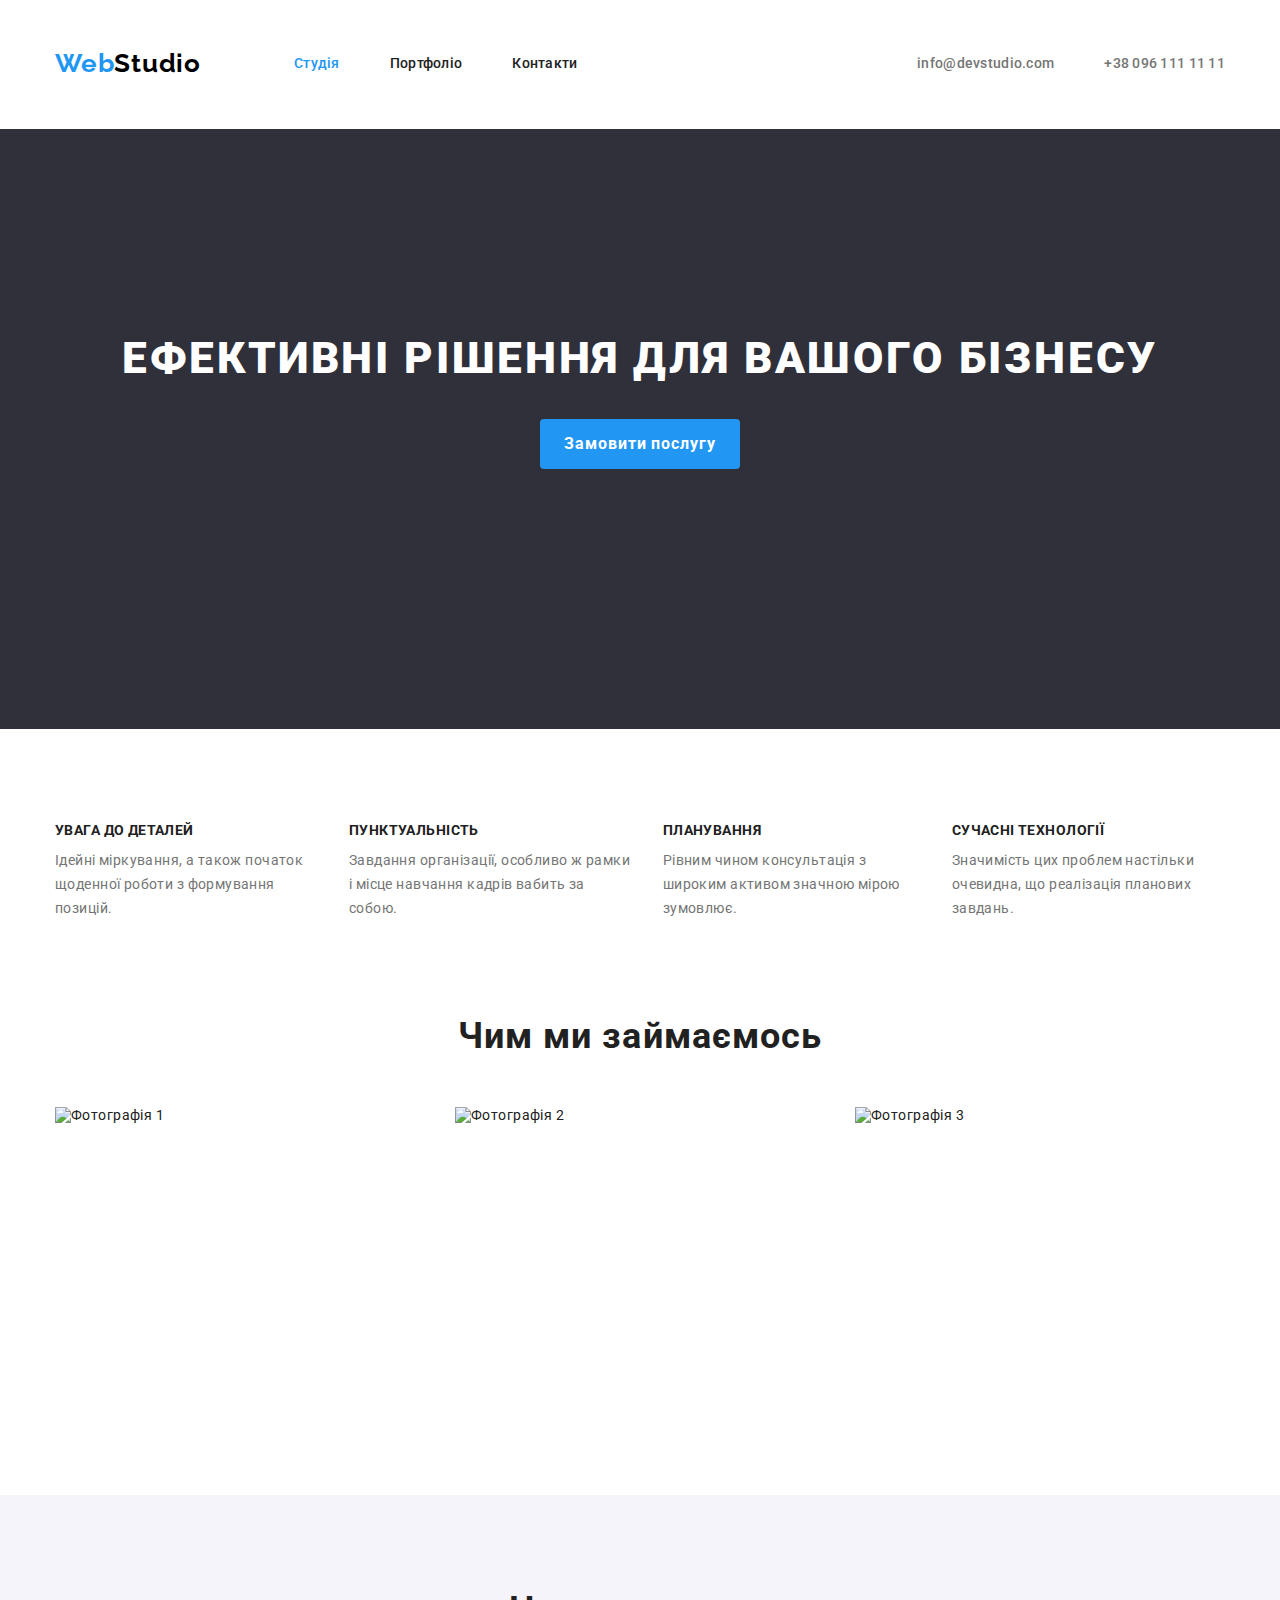
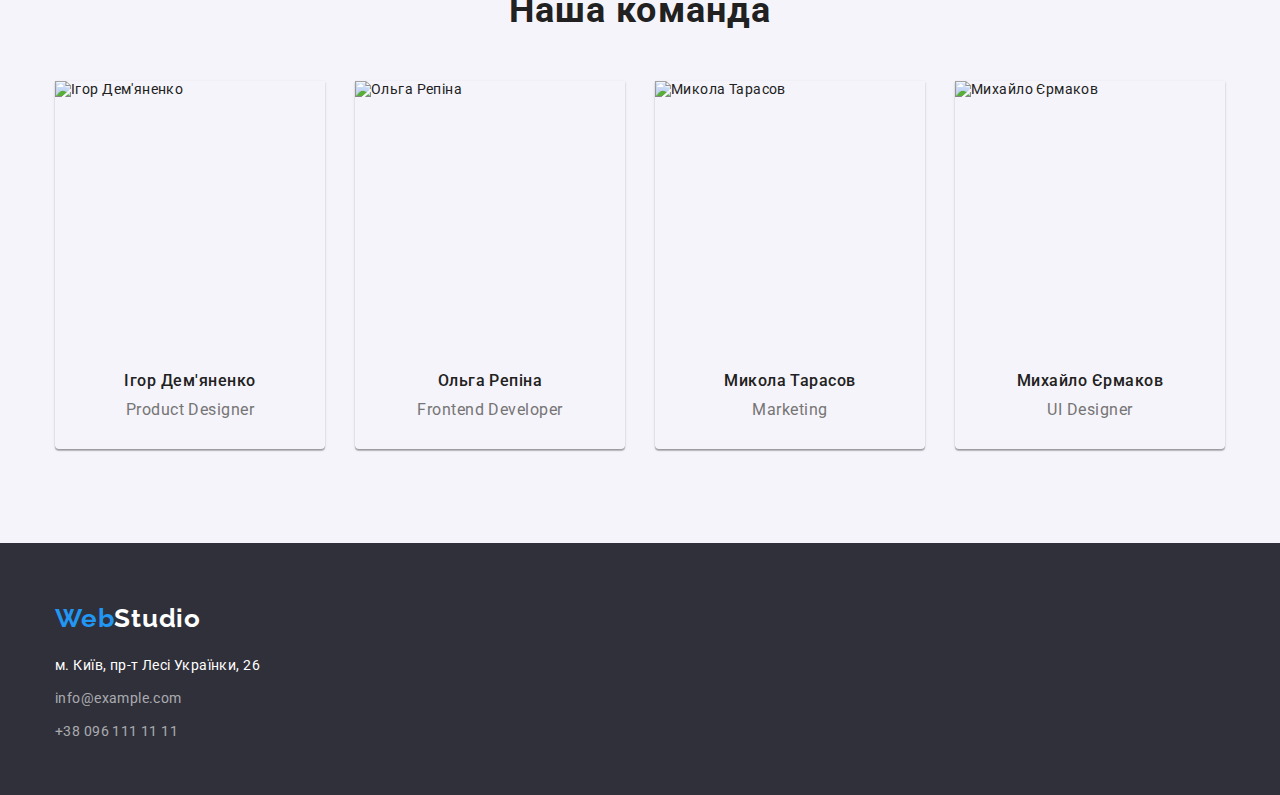
==== index.html @ e84fce72 "edits" ====
<!DOCTYPE html>
<html lang="uk">
<head>
    <meta charset="UTF-8">
    <meta http-equiv="X-UA-Compatible" content="IE=edge">
    <meta name="viewport" content="width=device-width, initial-scale=1.0">
    <title lang="en">WebStudio</title>
    <link rel="preconnect" href="https://fonts.googleapis.com">
    <link rel="preconnect" href="https://fonts.gstatic.com" crossorigin>
    <link href="https://fonts.googleapis.com/css2?family=Raleway:wght@700&family=Roboto:wght@400;500;700;900&display=swap"
        rel="stylesheet">
    <link rel="stylesheet" href="https://cdn.jsdelivr.net/npm/modern-normalize@1.1.0/modern-normalize.min.css">
    <link rel="stylesheet" href="./css/styles.css"/>
</head>
<body>
    <!-- =================== HEADER ===================-->
    <header class="page-header">
        <div class="container page-header-container">
            <nav class="page-nav">
                <a class="logotype logotype-header link" href="./index.html" lang="en"><span class="web">Web</span><span class="studio">Studio</span></a>
                <ul class="menu list">
                    <li class="menu-item">
                        <a class="menu-link link current" href="./index.html">Студія</a>
                    </li>
                    <li class="menu-item">
                        <a class="menu-link link" href="./portfolio.html">Портфоліо</a>
                    </li>
                    <li class="menu-item">
                        <a class="menu-link link" href="./index.html">Контакти</a>
                    </li>
                </ul>
            </nav>
            <ul class="contact-header list">
                <li><a class="contact-mail link" href="mailto:info@devstudio.com">info@devstudio.com</a></li>
                <li><a class="contact-phone-number link" href="tel:+380961111111">+38 096 111 11 11</a></li>
            </ul>
        </div>
    </header>
    <main>
        <!--=================== HERO ===================-->
        <section class="hero">
            <h1 class="main-title">Ефективні рішення для вашого бізнесу</h1>
            <button class="modal-btn" type="button">Замовити послугу</button>
        </section>
        <!--=================== PREFERENCES ===================-->
        <section class="section">
            <div class="container">
                <h2 class="visually-hidden">Наші переваги</h2>
                <ul class="preferences list">
                    <li class="preferences-item">
                        <h3 class="subtitle preferences-subtitle">Увага до деталей</h3>
                        <p class="description-preferences">Ідейні міркування, а також початок щоденної роботи з формування позицій.</p>
                    </li>
                    <li class="preferences-item">
                        <h3 class="subtitle preferences-subtitle">Пунктуальність</h3>
                        <p class="description-preferences">Завдання організації, особливо ж рамки і місце навчання кадрів вабить за собою.</p>
                    </li>
                    <li class="preferences-item">
                        <h3 class="subtitle preferences-subtitle">Планування</h3>
                        <p class="description-preferences">Рівним чином консультація з широким активом значною мірою зумовлює.</p>
                    </li>
                    <li class="preferences-item">
                        <h3 class="subtitle preferences-subtitle">Сучасні технології</h3>
                        <p class="description-preferences">Значимість цих проблем настільки очевидна, що реалізація планових завдань.</p>
                    </li>
                </ul>
            </div>
        </section>
        <!--=================== ABOUT ===================-->
        <section class="about section">
            <div class="container">
                <h2 class="title">Чим ми займаємось</h2>
                <ul class="about-list list">
                    <li class="about-list-item">
                        <img src="./images/whatwedo/img1.jpg" alt="Фотографія 1" width="370" height="294" />
                    </li>
            
                    <li class="about-list-item">
                        <img src="./images/whatwedo/img2.jpg" alt="Фотографія 2" width="370" height="294" />
                    </li>
            
                    <li class="about-list-item">
                        <img src="./images/whatwedo/img3.jpg" alt="Фотографія 3" width="370" height="294" />
                    </li>
                </ul>
            </div>
        </section>
        <!--=================== TEAM ===================-->
        <section class="team section">
            <div class="container">
                <h2 class="title">Наша команда</h2>
            <ul class="team-list list">
                <article class="team-people">
                    <li class="team-list-item">
                        <img src="./images/ourteam/ourteam1.jpg" alt="Ігор Дем'яненко" width="270" height="260" />
                        <div class="team-content">
                            <h3 class="name-team">Ігор Дем'яненко</h3>
                            <p class="description-team" lang="en">Product Designer</p>
                        </div>
                </article>
                <article class="team-people">
                    </li>
                    <li class="team-list-item">
                        <img src="./images/ourteam/ourteam2.jpg" alt="Ольга Репіна" width="270" height="260" />
                        <div class="team-content">
                            <h3 class="name-team">Ольга Репіна</h3>
                            <p class="description-team" lang="en">Frontend Developer</p>
                        </div>
                    </li>
                </article>
                <article class="team-people">
                    <li class="team-list-item">
                        <img src="./images/ourteam/ourteam3.jpg" alt="Микола Тарасов" width="270" height="260" />
                        <div class="team-content">
                            <h3 class="name-team">Микола Тарасов</h3>
                            <p class="description-team" lang="en">Marketing</p>
                        </div>
                    </li>
                </article>
                <article class="team-people">
                    <li class="team-list-item">
                        <img src="./images/ourteam/ourteam4.jpg" alt="Михайло Єрмаков" width="270" height="260" />
                        <div class="team-content">
                            <h3 class="name-team">Михайло Єрмаков</h3>
                            <p class="description-team" lang="en">UI Designer</p>
                        </div>
                    </li>
                </article>
            </ul>
            </div>
        </section>
    </main>
    <!--=================== FOOTER ===================-->
    <footer class="page-footer">
        <div class="container">
            <a class="logotype link" href="./index.html" lang="en"><span class="web">Web</span><span
                class="studio-white">Studio</span></a>
            <address class="address">
                <ul class="address-list list">
                    <li class="address-list-item">
                        <a class="address-list-location link" href="https://goo.gl/maps/qBnw3kzRKvV4WiWM7" target="_blank" rel="noopener nofollow">м. Київ, пр-т Лесі Українки, 26</a>
                    </li>
                    <li class="address-list-item">
                        <a class="footer-contact link" href="mailto:info@example.com">info@example.com</a>
                    </li>
                    <li class="address-list-item">
                        <a class="footer-contact link" href="tel:+380961111111">+38 096 111 11 11</a>
                    </li>
                </ul>
            </address>
        </div>
    </footer>
</body>
</html>
---- css/styles.css ----
:root {
      --accent-color: #2196F3;
      --background-button-color: #188CE8;
      --black-logo-color: #000000;
      --text-black-color: #212121;
      --text-grey-color: #757575;
      --text-white-color: #FFFFFF;
      --footer-contact-text-color: rgba(255, 255, 255, 0.6);
      --ligt-background-button-color: #F5F4FA;
      --inner-border-color: #EEEEEE;
      --background-dark-color: #2F303A;

      --logo-font-family: 'Raleway', sans-serif;
      --primary-font-family:'Roboto', sans-serif;

      --card-set-gap: 30px;
}

h1, 
h2, 
h3, 
h4, 
p {
      margin-top: 0;
      margin-bottom: 0;
}
 
ol,
ul {
      margin-top: 0;
      margin-bottom: 0;
      padding-left: 0;
}

img {
      display: block;
      max-width: 100%;
      height: auto;
}

button {
      cursor: pointer;
}

.list {
      list-style: none;
}

.link {
      text-decoration: none;
}

body {
      font-family: var(--primary-font-family);
      color: var(--text-black-color);
      background-color: var(--text-white-color);
      font-size: 14px;
      letter-spacing: 0.03em;
}

.container {
      width: 1200px;
      margin-left: auto;
      margin-right: auto;
      padding-left: 15px;
      padding-right: 15px;
}

.visually-hidden {
      position: absolute;
      width: 1px;
      height: 1px;
      margin: -1px;
      border: 0;
      padding: 0;

      white-space: nowrap;
      clip-path: inset(100%);
      clip: rect(0 0 0 0);
      overflow: hidden;
}

footer {
      font-family: var(--primary-font-family);
      background-color: var(--background-dark-color);
}

/* ============================================================================ MAIN PAGE ============================================================================ */

/* =================== COMPONENTS =================== */

.page-header-container {
      display: flex;
      align-items: center;
}

.logotype {
      font-family: 'Raleway', sans-serif;
      font-weight: 700;
      font-size: 26px;
      line-height: 1.19;
      letter-spacing: 0.03em;
}

.web {
      color: #2196F3;
}

.studio {
      color: #000000;
}

.title {
      font-weight: 700;
      font-size: 36px;
      line-height: 1.17;
      text-align: center;
      letter-spacing: 0.03em;
      margin-bottom: 50px;
}

.section {
      padding-top: 94px;
      padding-bottom: 94px;
}

/* =================== /COMPONENTS =================== */

/* =================== HEADER =================== */

.page-header {
      padding-top: 24px;
      padding-bottom: 25px;
}

.page-nav {
      display: flex;
      align-items: center;
}

.menu {
      display: flex;
      align-items: center;
}

.logotype-header {
      margin-right: 93px;
      display: block;
      padding-top: 24px;
      padding-bottom: 25px;
}

.contact-header {
      display: flex;
      align-items: center;
      margin-left: auto;
}

.menu-item:not(:last-child) {
      margin-right: 50px;
}

.menu-link {
      display: block;
      padding-top: 32px;
      padding-bottom: 32px;
      font-weight: 500;
      font-size: 14px;
      line-height: 1.14;
      letter-spacing: 0.02em;
      color: var(--text-black-color);
}

.menu-link:hover,
.menu-link:focus {
   color: var(--accent-color);
}

.current {
      color: var(--accent-color);
}

.contact-phone-number {
      display: block;
      padding-top: 32px;
      padding-bottom: 32px;
      font-weight: 500;
      font-size: 14px;
      line-height: 1.14;
      letter-spacing: 0.02em;
   
      color: var(--text-grey-color);
}

.contact-phone-number:hover,
.contact-phone-number:focus {
   color: var(--accent-color);
}

.contact-mail {
      display: block;
      padding-top: 32px;
      padding-bottom: 32px;
      font-weight: 500;
      font-size: 14px;
      line-height: 1.14;
      letter-spacing: 0.02em;
   
      color: var(--text-grey-color);

      margin-right: 50px;
}

.contact-mail:hover, 
.contact-mail:focus {
   color: var(--accent-color);
}

/* =================== HEADER =================== */

/* =================== HERO =================== */

.hero {
      background-color: var(--background-dark-color);
      height: 600px;
      padding-top: 200px;
      padding-bottom: 200px;
}

.main-title {
      font-weight: 900;
      font-size: 44px;
      line-height: 1.36;
      text-align: center;
      letter-spacing: 0.06em;
      text-transform: uppercase;
   
      color: var(--text-white-color);

      margin-bottom: var(--card-set-gap);
}

.modal-btn {
      font-family: inherit;
      font-weight: 700;
      font-size: 16px;
      line-height: 1.88;
      text-align: center;
      letter-spacing: 0.06em;
      cursor: pointer;
      margin: auto;
      display: block;
      border-radius: 4px;
      border: transparent;

      color: var(--text-white-color);
      background-color: var(--accent-color);

      /* padding: 7px 21px 7px 21px; */
      padding-top: 7px;
      padding-right: 21px;
      padding-bottom: 7px;
      padding-left: 21px;
      min-width: 200px;
      min-height: 50px;
}

.modal-btn:hover,
.modal-btn:focus {
      background-color: var(--background-button-color);
}

/* =================== HERO =================== */

/* =================== PREFERENCES =================== */

.preferences {
      display: flex;
      column-gap: var(--card-set-gap);
      flex-basis: calc((100-90px)/4);
}

/* .preferences>.preferences-item:not(:nth-child(4n)) {
      margin-right: var(--card-set-gap);
} */

.preferences-subtitle {
      margin-bottom: 10px;
}

.subtitle {
      font-weight: 700;
      font-size: 14px;
      line-height: 1.14;
      letter-spacing: 0.03em;
      text-transform: uppercase;
}

.description-preferences {
      font-weight: 400;
      font-size: 14px;
      line-height: 1.71;
      letter-spacing: 0.03em;
   
      color: var(--text-grey-color);
}

/* =================== PREFERENCES =================== */

/* =================== ABOUT =================== */

.about {
      padding-top: 0;
}

.about-list {
      display: flex;
      flex-wrap: wrap;
      column-gap: var(--card-set-gap);
      flex-basis: calc((100-60px)/3);
}

/* =================== /ABOUT =================== */

/* =================== TEAM =================== */

.team-list {
      display: flex;
      flex-wrap: wrap;
      column-gap: var(--card-set-gap);
      flex-basis: calc((100-90px)/4);
}

/* .team-list>.team-people:not(:nth-child(4n)) {
      margin-right: var(--card-set-gap);
} */

.team {
      background-color: var(--ligt-background-button-color);
}

.team-content {
      padding-top: var(--card-set-gap);
      padding-bottom: var(--card-set-gap);
}

.name-team {
      font-weight: 500;
      font-size: 16px;
      line-height: 1.19;
      letter-spacing: 0.03em;
      text-align: center;
}

.description-team {
      font-weight: 400;
      font-size: 16px;
      line-height: 1.19;
      letter-spacing: 0.03em;
      text-align: center;
   
      color: var(--text-grey-color);

      margin-top: 10px;
}

.team-people {
      box-shadow: 0px 1px 3px rgba(0, 0, 0, 0.12), 0px 1px 1px rgba(0, 0, 0, 0.14), 0px 2px 1px rgba(0, 0, 0, 0.2);
      border-radius: 0px 0px 4px 4px;
}

/* =================== /TEAM =================== */

/* =================== FOOTER =================== */

.page-footer {
      padding-top: 60px;
      padding-bottom: 60px;
      height: 252px;
}

.address {
      margin-top: 20px;
}

.studio-white {
      color: var(--text-white-color);
}

.address-list-item:not(:last-child) {
      margin-bottom: 9px;
}

.address-list-location {
      font-family: var(--primary-font-family);
      font-style: normal;
      font-weight: 400;
      font-size: 14px;
      line-height: 1.71;
      letter-spacing: 0.03em;
   
      color: var(--text-white-color);
}

.address-list-location:hover,
.address-list-location:focus {
      color: var(--accent-color);
}

.footer-contact {
      font-family: var(--primary-font-family);
      font-style: normal;
      font-weight: 400;
      font-size: 14px;
      line-height: 1.71;
      letter-spacing: 0.03em;
   
      color: var(--footer-contact-text-color);
}

.footer-contact:hover,
.footer-contact:focus {
     color: var(--accent-color); 
}

/* =================== /FOOTER =================== */


/* ============================================================================ PORTFOLIO PAGE ============================================================================ */


/* =================== PORTFOLIO SECTION =================== */

.header-portfolio {
      border-bottom: 1px solid #ECECEC;
}

.portfolio-menu-list {
      display: flex;
      align-items: center;
      justify-content: center;
      column-gap: 8px;
      margin-bottom: 50px;
}

.list-menu-button {
      font-family: inherit;
      font-weight: 500;
      font-size: 16px;
      line-height: 1.63;
      letter-spacing: 0.03em;
      cursor: pointer;
   
      color: var(--text-black-color);
      background-color: var(--ligt-background-button-color);

      border-radius: 4px;
      border: transparent;

      padding-top: 4px;
      padding-right: 22px;
      padding-bottom: 4px;
      padding-left: 22px;
      min-width: 145px;
      min-height: 38px;
}

.list-menu-button:hover,
.list-menu-button:focus {
      box-shadow: 0px 3px 1px rgba(0, 0, 0, 0.1), 0px 1px 2px rgba(0, 0, 0, 0.08), 0px 2px 2px rgba(0, 0, 0, 0.12);
      color: var(--text-white-color);
      background-color: var(--accent-color)
}

.portfolio-button {
      padding-left: 294px;
      padding-right: 294px;
}

.portfolio-title {
      font-weight: 700;
      font-size: 18px;
      line-height: 2.0;
      letter-spacing: 0.06em;
   
      color: var(--text-black-color);

      margin-bottom: 4px;
}

.portfolio-description {
      font-weight: 400;
      font-size: 16px;
      line-height: 1.88;
      letter-spacing: 0.03em;
   
      color: var(--text-grey-color);
}

.portfolio-list {
      display: flex;
      flex-wrap: wrap;
      gap: var(--card-set-gap);
      flex-basis: calc((100-90px)/3);
}

.list-content {
      padding-top: 20px;
      padding-right: 24px;
      padding-bottom: 20px;
      padding-left: 24px;
      border: 1px solid #EEEEEE;
}


/* =================== /PORTFOLIO SECTION =================== */
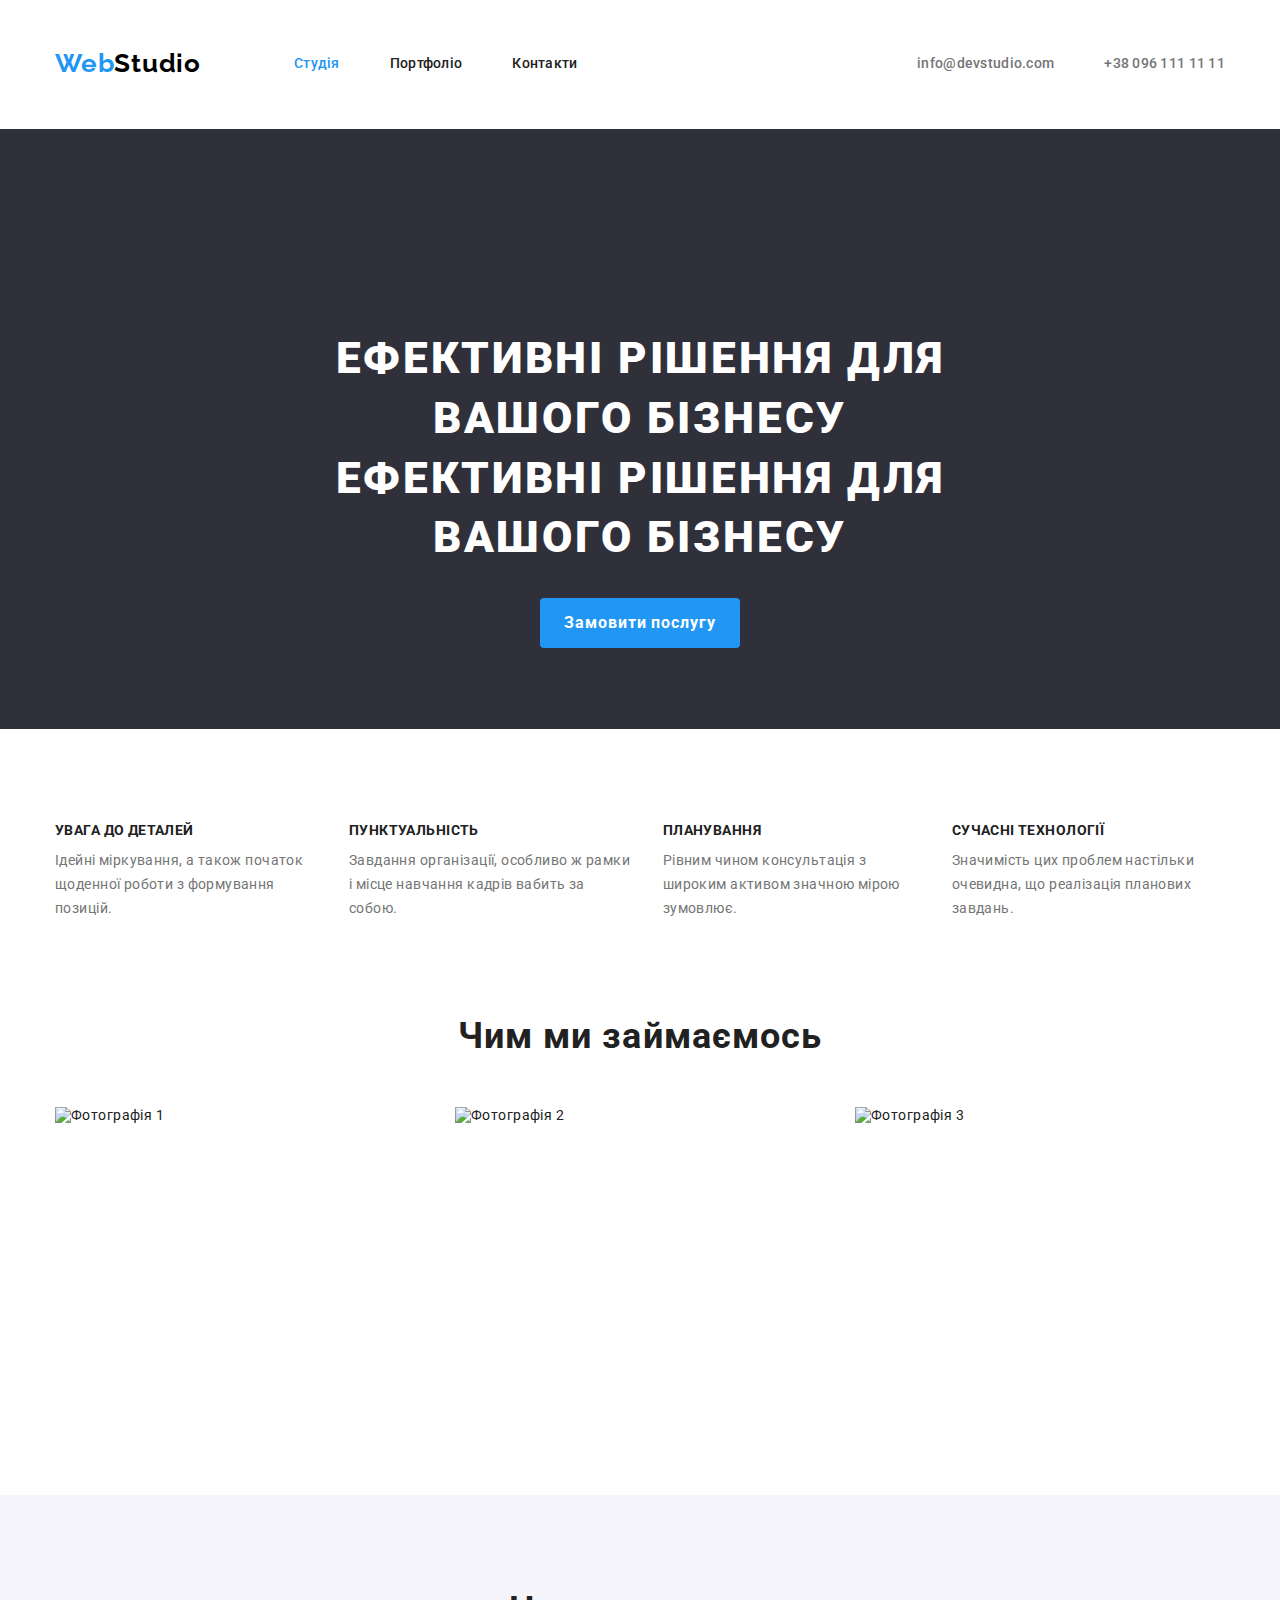
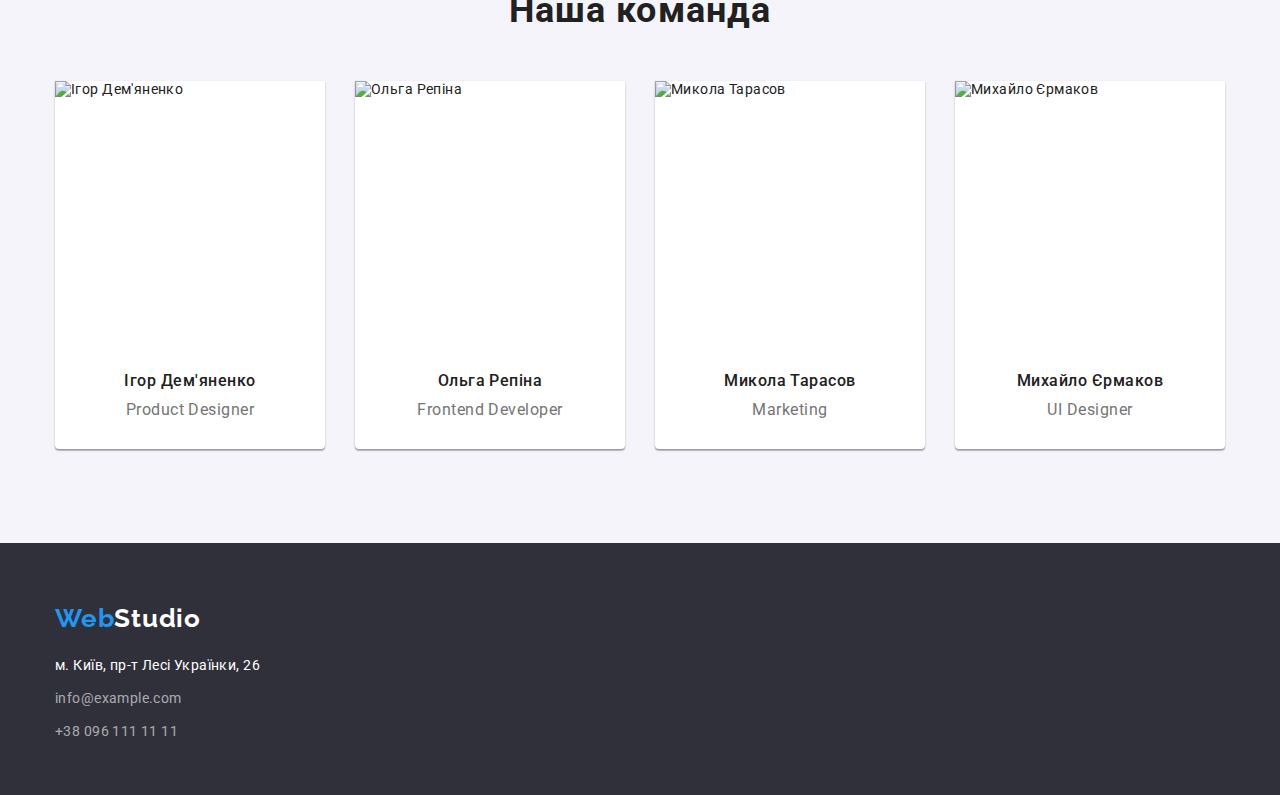
==== commit f5f4ce98: "format with prettier" ====
--- a/index.html
+++ b/index.html
@@ -39,7 +39,7 @@
     <main>
         <!--=================== HERO ===================-->
         <section class="hero">
-            <h1 class="main-title">Ефективні рішення для вашого бізнесу</h1>
+            <h1 class="main-title">Ефективні рішення для вашого бізнесу Ефективні рішення для вашого бізнесу</h1>
             <button class="modal-btn" type="button">Замовити послугу</button>
         </section>
         <!--=================== PREFERENCES ===================-->
--- a/css/styles.css
+++ b/css/styles.css
@@ -1,88 +1,88 @@
 :root {
-      --accent-color: #2196F3;
-      --background-button-color: #188CE8;
-      --black-logo-color: #000000;
-      --text-black-color: #212121;
-      --text-grey-color: #757575;
-      --text-white-color: #FFFFFF;
-      --footer-contact-text-color: rgba(255, 255, 255, 0.6);
-      --ligt-background-button-color: #F5F4FA;
-      --inner-border-color: #EEEEEE;
-      --background-dark-color: #2F303A;
-
-      --logo-font-family: 'Raleway', sans-serif;
-      --primary-font-family:'Roboto', sans-serif;
-
-      --card-set-gap: 30px;
-}
-
-h1, 
-h2, 
-h3, 
-h4, 
+  --accent-color: #2196f3;
+  --background-button-color: #188ce8;
+  --black-logo-color: #000000;
+  --text-black-color: #212121;
+  --text-grey-color: #757575;
+  --text-white-color: #ffffff;
+  --footer-contact-text-color: rgba(255, 255, 255, 0.6);
+  --ligt-background-button-color: #f5f4fa;
+  --inner-border-color: #eeeeee;
+  --background-dark-color: #2f303a;
+
+  --logo-font-family: 'Raleway', sans-serif;
+  --primary-font-family: 'Roboto', sans-serif;
+
+  --card-set-gap: 30px;
+}
+
+h1,
+h2,
+h3,
+h4,
 p {
-      margin-top: 0;
-      margin-bottom: 0;
-}
- 
+  margin-top: 0;
+  margin-bottom: 0;
+}
+
 ol,
 ul {
-      margin-top: 0;
-      margin-bottom: 0;
-      padding-left: 0;
+  margin-top: 0;
+  margin-bottom: 0;
+  padding-left: 0;
 }
 
 img {
-      display: block;
-      max-width: 100%;
-      height: auto;
+  display: block;
+  max-width: 100%;
+  height: auto;
 }
 
 button {
-      cursor: pointer;
+  cursor: pointer;
 }
 
 .list {
-      list-style: none;
+  list-style: none;
 }
 
 .link {
-      text-decoration: none;
+  text-decoration: none;
 }
 
 body {
-      font-family: var(--primary-font-family);
-      color: var(--text-black-color);
-      background-color: var(--text-white-color);
-      font-size: 14px;
-      letter-spacing: 0.03em;
+  font-family: var(--primary-font-family);
+  color: var(--text-black-color);
+  background-color: var(--text-white-color);
+  font-size: 14px;
+  letter-spacing: 0.03em;
 }
 
 .container {
-      width: 1200px;
-      margin-left: auto;
-      margin-right: auto;
-      padding-left: 15px;
-      padding-right: 15px;
+  width: 1200px;
+  margin-left: auto;
+  margin-right: auto;
+  padding-left: 15px;
+  padding-right: 15px;
 }
 
 .visually-hidden {
-      position: absolute;
-      width: 1px;
-      height: 1px;
-      margin: -1px;
-      border: 0;
-      padding: 0;
-
-      white-space: nowrap;
-      clip-path: inset(100%);
-      clip: rect(0 0 0 0);
-      overflow: hidden;
+  position: absolute;
+  width: 1px;
+  height: 1px;
+  margin: -1px;
+  border: 0;
+  padding: 0;
+
+  white-space: nowrap;
+  clip-path: inset(100%);
+  clip: rect(0 0 0 0);
+  overflow: hidden;
 }
 
 footer {
-      font-family: var(--primary-font-family);
-      background-color: var(--background-dark-color);
+  font-family: var(--primary-font-family);
+  background-color: var(--background-dark-color);
 }
 
 /* ============================================================================ MAIN PAGE ============================================================================ */
@@ -90,38 +90,38 @@
 /* =================== COMPONENTS =================== */
 
 .page-header-container {
-      display: flex;
-      align-items: center;
+  display: flex;
+  align-items: center;
 }
 
 .logotype {
-      font-family: 'Raleway', sans-serif;
-      font-weight: 700;
-      font-size: 26px;
-      line-height: 1.19;
-      letter-spacing: 0.03em;
+  font-family: 'Raleway', sans-serif;
+  font-weight: 700;
+  font-size: 26px;
+  line-height: 1.19;
+  letter-spacing: 0.03em;
 }
 
 .web {
-      color: #2196F3;
+  color: #2196f3;
 }
 
 .studio {
-      color: #000000;
+  color: #000000;
 }
 
 .title {
-      font-weight: 700;
-      font-size: 36px;
-      line-height: 1.17;
-      text-align: center;
-      letter-spacing: 0.03em;
-      margin-bottom: 50px;
+  font-weight: 700;
+  font-size: 36px;
+  line-height: 1.17;
+  text-align: center;
+  letter-spacing: 0.03em;
+  margin-bottom: 50px;
 }
 
 .section {
-      padding-top: 94px;
-      padding-bottom: 94px;
+  padding-top: 94px;
+  padding-bottom: 94px;
 }
 
 /* =================== /COMPONENTS =================== */
@@ -129,91 +129,91 @@
 /* =================== HEADER =================== */
 
 .page-header {
-      padding-top: 24px;
-      padding-bottom: 25px;
+  padding-top: 24px;
+  padding-bottom: 25px;
 }
 
 .page-nav {
-      display: flex;
-      align-items: center;
+  display: flex;
+  align-items: center;
 }
 
 .menu {
-      display: flex;
-      align-items: center;
+  display: flex;
+  align-items: center;
 }
 
 .logotype-header {
-      margin-right: 93px;
-      display: block;
-      padding-top: 24px;
-      padding-bottom: 25px;
+  margin-right: 93px;
+  display: block;
+  padding-top: 24px;
+  padding-bottom: 25px;
 }
 
 .contact-header {
-      display: flex;
-      align-items: center;
-      margin-left: auto;
+  display: flex;
+  align-items: center;
+  margin-left: auto;
 }
 
 .menu-item:not(:last-child) {
-      margin-right: 50px;
+  margin-right: 50px;
 }
 
 .menu-link {
-      display: block;
-      padding-top: 32px;
-      padding-bottom: 32px;
-      font-weight: 500;
-      font-size: 14px;
-      line-height: 1.14;
-      letter-spacing: 0.02em;
-      color: var(--text-black-color);
+  display: block;
+  padding-top: 32px;
+  padding-bottom: 32px;
+  font-weight: 500;
+  font-size: 14px;
+  line-height: 1.14;
+  letter-spacing: 0.02em;
+  color: var(--text-black-color);
 }
 
 .menu-link:hover,
 .menu-link:focus {
-   color: var(--accent-color);
+  color: var(--accent-color);
 }
 
 .current {
-      color: var(--accent-color);
+  color: var(--accent-color);
 }
 
 .contact-phone-number {
-      display: block;
-      padding-top: 32px;
-      padding-bottom: 32px;
-      font-weight: 500;
-      font-size: 14px;
-      line-height: 1.14;
-      letter-spacing: 0.02em;
-   
-      color: var(--text-grey-color);
+  display: block;
+  padding-top: 32px;
+  padding-bottom: 32px;
+  font-weight: 500;
+  font-size: 14px;
+  line-height: 1.14;
+  letter-spacing: 0.02em;
+
+  color: var(--text-grey-color);
 }
 
 .contact-phone-number:hover,
 .contact-phone-number:focus {
-   color: var(--accent-color);
+  color: var(--accent-color);
 }
 
 .contact-mail {
-      display: block;
-      padding-top: 32px;
-      padding-bottom: 32px;
-      font-weight: 500;
-      font-size: 14px;
-      line-height: 1.14;
-      letter-spacing: 0.02em;
-   
-      color: var(--text-grey-color);
-
-      margin-right: 50px;
-}
-
-.contact-mail:hover, 
+  display: block;
+  padding-top: 32px;
+  padding-bottom: 32px;
+  font-weight: 500;
+  font-size: 14px;
+  line-height: 1.14;
+  letter-spacing: 0.02em;
+
+  color: var(--text-grey-color);
+
+  margin-right: 50px;
+}
+
+.contact-mail:hover,
 .contact-mail:focus {
-   color: var(--accent-color);
+  color: var(--accent-color);
 }
 
 /* =================== HEADER =================== */
@@ -221,53 +221,57 @@
 /* =================== HERO =================== */
 
 .hero {
-      background-color: var(--background-dark-color);
-      height: 600px;
-      padding-top: 200px;
-      padding-bottom: 200px;
+  background-color: var(--background-dark-color);
+  height: 600px;
+  padding-top: 200px;
+  padding-bottom: 200px;
 }
 
 .main-title {
-      font-weight: 900;
-      font-size: 44px;
-      line-height: 1.36;
-      text-align: center;
-      letter-spacing: 0.06em;
-      text-transform: uppercase;
-   
-      color: var(--text-white-color);
-
-      margin-bottom: var(--card-set-gap);
+  max-width: 696px;
+  width: 100%;
+  font-weight: 900;
+  font-size: 44px;
+  line-height: 1.36;
+  text-align: center;
+  letter-spacing: 0.06em;
+  text-transform: uppercase;
+
+  color: var(--text-white-color);
+
+  margin-bottom: var(--card-set-gap);
+  margin-left: auto;
+  margin-right: auto;
 }
 
 .modal-btn {
-      font-family: inherit;
-      font-weight: 700;
-      font-size: 16px;
-      line-height: 1.88;
-      text-align: center;
-      letter-spacing: 0.06em;
-      cursor: pointer;
-      margin: auto;
-      display: block;
-      border-radius: 4px;
-      border: transparent;
-
-      color: var(--text-white-color);
-      background-color: var(--accent-color);
-
-      /* padding: 7px 21px 7px 21px; */
-      padding-top: 7px;
-      padding-right: 21px;
-      padding-bottom: 7px;
-      padding-left: 21px;
-      min-width: 200px;
-      min-height: 50px;
+  font-family: inherit;
+  font-weight: 700;
+  font-size: 16px;
+  line-height: 1.88;
+  text-align: center;
+  letter-spacing: 0.06em;
+  cursor: pointer;
+  margin: auto;
+  display: block;
+  border-radius: 4px;
+  border: transparent;
+
+  color: var(--text-white-color);
+  background-color: var(--accent-color);
+
+  /* padding: 7px 21px 7px 21px; */
+  padding-top: 7px;
+  padding-right: 21px;
+  padding-bottom: 7px;
+  padding-left: 21px;
+  min-width: 200px;
+  min-height: 50px;
 }
 
 .modal-btn:hover,
 .modal-btn:focus {
-      background-color: var(--background-button-color);
+  background-color: var(--background-button-color);
 }
 
 /* =================== HERO =================== */
@@ -275,9 +279,9 @@
 /* =================== PREFERENCES =================== */
 
 .preferences {
-      display: flex;
-      column-gap: var(--card-set-gap);
-      flex-basis: calc((100-90px)/4);
+  display: flex;
+  column-gap: var(--card-set-gap);
+  flex-basis: calc((100-90px) / 4);
 }
 
 /* .preferences>.preferences-item:not(:nth-child(4n)) {
@@ -285,24 +289,24 @@
 } */
 
 .preferences-subtitle {
-      margin-bottom: 10px;
+  margin-bottom: 10px;
 }
 
 .subtitle {
-      font-weight: 700;
-      font-size: 14px;
-      line-height: 1.14;
-      letter-spacing: 0.03em;
-      text-transform: uppercase;
+  font-weight: 700;
+  font-size: 14px;
+  line-height: 1.14;
+  letter-spacing: 0.03em;
+  text-transform: uppercase;
 }
 
 .description-preferences {
-      font-weight: 400;
-      font-size: 14px;
-      line-height: 1.71;
-      letter-spacing: 0.03em;
-   
-      color: var(--text-grey-color);
+  font-weight: 400;
+  font-size: 14px;
+  line-height: 1.71;
+  letter-spacing: 0.03em;
+
+  color: var(--text-grey-color);
 }
 
 /* =================== PREFERENCES =================== */
@@ -310,14 +314,14 @@
 /* =================== ABOUT =================== */
 
 .about {
-      padding-top: 0;
+  padding-top: 0;
 }
 
 .about-list {
-      display: flex;
-      flex-wrap: wrap;
-      column-gap: var(--card-set-gap);
-      flex-basis: calc((100-60px)/3);
+  display: flex;
+  flex-wrap: wrap;
+  column-gap: var(--card-set-gap);
+  flex-basis: calc((100-60px) / 3);
 }
 
 /* =================== /ABOUT =================== */
@@ -325,10 +329,10 @@
 /* =================== TEAM =================== */
 
 .team-list {
-      display: flex;
-      flex-wrap: wrap;
-      column-gap: var(--card-set-gap);
-      flex-basis: calc((100-90px)/4);
+  display: flex;
+  flex-wrap: wrap;
+  column-gap: var(--card-set-gap);
+  flex-basis: calc((100-90px) / 4);
 }
 
 /* .team-list>.team-people:not(:nth-child(4n)) {
@@ -336,37 +340,39 @@
 } */
 
 .team {
-      background-color: var(--ligt-background-button-color);
+  background-color: var(--ligt-background-button-color);
 }
 
 .team-content {
-      padding-top: var(--card-set-gap);
-      padding-bottom: var(--card-set-gap);
+  padding-top: var(--card-set-gap);
+  padding-bottom: var(--card-set-gap);
 }
 
 .name-team {
-      font-weight: 500;
-      font-size: 16px;
-      line-height: 1.19;
-      letter-spacing: 0.03em;
-      text-align: center;
+  font-weight: 500;
+  font-size: 16px;
+  line-height: 1.19;
+  letter-spacing: 0.03em;
+  text-align: center;
 }
 
 .description-team {
-      font-weight: 400;
-      font-size: 16px;
-      line-height: 1.19;
-      letter-spacing: 0.03em;
-      text-align: center;
-   
-      color: var(--text-grey-color);
-
-      margin-top: 10px;
+  font-weight: 400;
+  font-size: 16px;
+  line-height: 1.19;
+  letter-spacing: 0.03em;
+  text-align: center;
+
+  color: var(--text-grey-color);
+
+  margin-top: 10px;
 }
 
 .team-people {
-      box-shadow: 0px 1px 3px rgba(0, 0, 0, 0.12), 0px 1px 1px rgba(0, 0, 0, 0.14), 0px 2px 1px rgba(0, 0, 0, 0.2);
-      border-radius: 0px 0px 4px 4px;
+  background-color: var(--text-white-color);
+  box-shadow: 0px 1px 3px rgba(0, 0, 0, 0.12), 0px 1px 1px rgba(0, 0, 0, 0.14),
+    0px 2px 1px rgba(0, 0, 0, 0.2);
+  border-radius: 0px 0px 4px 4px;
 }
 
 /* =================== /TEAM =================== */
@@ -374,143 +380,141 @@
 /* =================== FOOTER =================== */
 
 .page-footer {
-      padding-top: 60px;
-      padding-bottom: 60px;
-      height: 252px;
+  padding-top: 60px;
+  padding-bottom: 60px;
+  height: 252px;
 }
 
 .address {
-      margin-top: 20px;
+  margin-top: 20px;
 }
 
 .studio-white {
-      color: var(--text-white-color);
+  color: var(--text-white-color);
 }
 
 .address-list-item:not(:last-child) {
-      margin-bottom: 9px;
+  margin-bottom: 9px;
 }
 
 .address-list-location {
-      font-family: var(--primary-font-family);
-      font-style: normal;
-      font-weight: 400;
-      font-size: 14px;
-      line-height: 1.71;
-      letter-spacing: 0.03em;
-   
-      color: var(--text-white-color);
+  font-family: var(--primary-font-family);
+  font-style: normal;
+  font-weight: 400;
+  font-size: 14px;
+  line-height: 1.71;
+  letter-spacing: 0.03em;
+
+  color: var(--text-white-color);
 }
 
 .address-list-location:hover,
 .address-list-location:focus {
-      color: var(--accent-color);
+  color: var(--accent-color);
 }
 
 .footer-contact {
-      font-family: var(--primary-font-family);
-      font-style: normal;
-      font-weight: 400;
-      font-size: 14px;
-      line-height: 1.71;
-      letter-spacing: 0.03em;
-   
-      color: var(--footer-contact-text-color);
+  font-family: var(--primary-font-family);
+  font-style: normal;
+  font-weight: 400;
+  font-size: 14px;
+  line-height: 1.71;
+  letter-spacing: 0.03em;
+
+  color: var(--footer-contact-text-color);
 }
 
 .footer-contact:hover,
 .footer-contact:focus {
-     color: var(--accent-color); 
+  color: var(--accent-color);
 }
 
 /* =================== /FOOTER =================== */
 
-
 /* ============================================================================ PORTFOLIO PAGE ============================================================================ */
 
-
 /* =================== PORTFOLIO SECTION =================== */
 
 .header-portfolio {
-      border-bottom: 1px solid #ECECEC;
+  border-bottom: 1px solid #ececec;
 }
 
 .portfolio-menu-list {
-      display: flex;
-      align-items: center;
-      justify-content: center;
-      column-gap: 8px;
-      margin-bottom: 50px;
+  display: flex;
+  align-items: center;
+  justify-content: center;
+  column-gap: 8px;
+  margin-bottom: 50px;
 }
 
 .list-menu-button {
-      font-family: inherit;
-      font-weight: 500;
-      font-size: 16px;
-      line-height: 1.63;
-      letter-spacing: 0.03em;
-      cursor: pointer;
-   
-      color: var(--text-black-color);
-      background-color: var(--ligt-background-button-color);
-
-      border-radius: 4px;
-      border: transparent;
-
-      padding-top: 4px;
-      padding-right: 22px;
-      padding-bottom: 4px;
-      padding-left: 22px;
-      min-width: 145px;
-      min-height: 38px;
+  font-family: inherit;
+  font-weight: 500;
+  font-size: 16px;
+  line-height: 1.63;
+  letter-spacing: 0.03em;
+  cursor: pointer;
+
+  color: var(--text-black-color);
+  background-color: var(--ligt-background-button-color);
+
+  border-radius: 4px;
+  border: transparent;
+
+  padding-top: 4px;
+  padding-right: 22px;
+  padding-bottom: 4px;
+  padding-left: 22px;
+  min-width: 145px;
+  min-height: 38px;
 }
 
 .list-menu-button:hover,
 .list-menu-button:focus {
-      box-shadow: 0px 3px 1px rgba(0, 0, 0, 0.1), 0px 1px 2px rgba(0, 0, 0, 0.08), 0px 2px 2px rgba(0, 0, 0, 0.12);
-      color: var(--text-white-color);
-      background-color: var(--accent-color)
+  box-shadow: 0px 3px 1px rgba(0, 0, 0, 0.1), 0px 1px 2px rgba(0, 0, 0, 0.08),
+    0px 2px 2px rgba(0, 0, 0, 0.12);
+  color: var(--text-white-color);
+  background-color: var(--accent-color);
 }
 
 .portfolio-button {
-      padding-left: 294px;
-      padding-right: 294px;
+  padding-left: 294px;
+  padding-right: 294px;
 }
 
 .portfolio-title {
-      font-weight: 700;
-      font-size: 18px;
-      line-height: 2.0;
-      letter-spacing: 0.06em;
-   
-      color: var(--text-black-color);
-
-      margin-bottom: 4px;
+  font-weight: 700;
+  font-size: 18px;
+  line-height: 2;
+  letter-spacing: 0.06em;
+
+  color: var(--text-black-color);
+
+  margin-bottom: 4px;
 }
 
 .portfolio-description {
-      font-weight: 400;
-      font-size: 16px;
-      line-height: 1.88;
-      letter-spacing: 0.03em;
-   
-      color: var(--text-grey-color);
+  font-weight: 400;
+  font-size: 16px;
+  line-height: 1.88;
+  letter-spacing: 0.03em;
+
+  color: var(--text-grey-color);
 }
 
 .portfolio-list {
-      display: flex;
-      flex-wrap: wrap;
-      gap: var(--card-set-gap);
-      flex-basis: calc((100-90px)/3);
+  display: flex;
+  flex-wrap: wrap;
+  gap: var(--card-set-gap);
+  flex-basis: calc((100-90px) / 3);
 }
 
 .list-content {
-      padding-top: 20px;
-      padding-right: 24px;
-      padding-bottom: 20px;
-      padding-left: 24px;
-      border: 1px solid #EEEEEE;
-}
-
-
-/* =================== /PORTFOLIO SECTION =================== */+  padding-top: 20px;
+  padding-right: 24px;
+  padding-bottom: 20px;
+  padding-left: 24px;
+  border: 1px solid #eeeeee;
+}
+
+/* =================== /PORTFOLIO SECTION =================== */
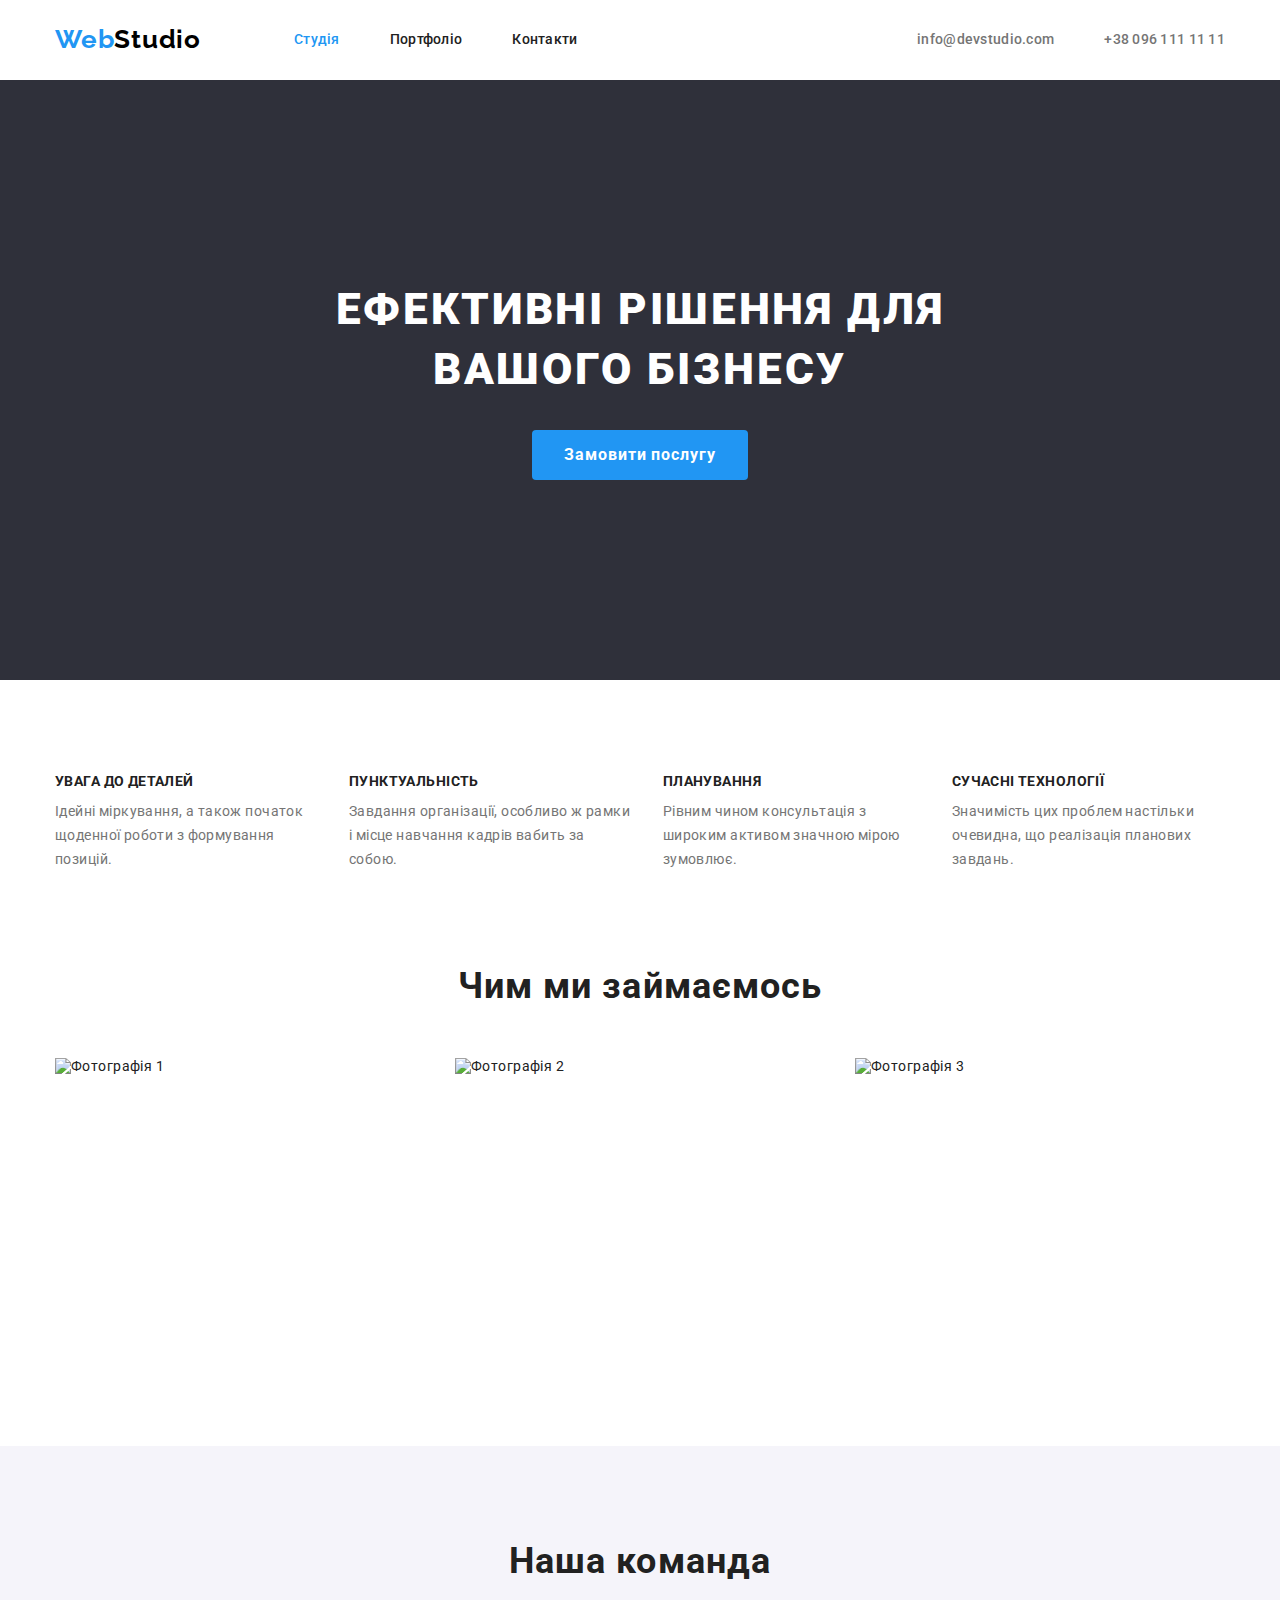
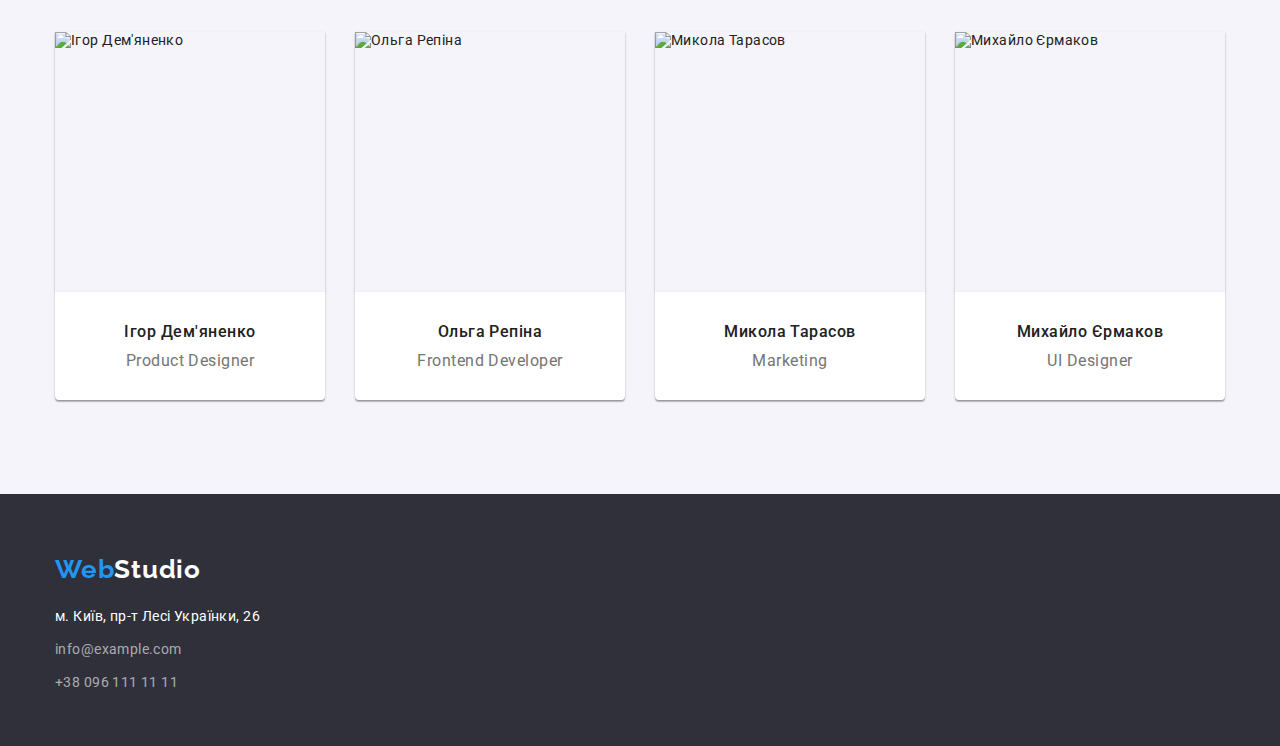
==== commit f1ff0d3e: "edits with viseo" ====
--- a/index.html
+++ b/index.html
@@ -31,16 +31,22 @@
                 </ul>
             </nav>
             <ul class="contact-header list">
-                <li><a class="contact-mail link" href="mailto:info@devstudio.com">info@devstudio.com</a></li>
-                <li><a class="contact-phone-number link" href="tel:+380961111111">+38 096 111 11 11</a></li>
+                <li class="mail-item">
+                    <a class="contact-mail link" href="mailto:info@devstudio.com">info@devstudio.com</a>
+                </li>
+                <li class="phone-item">
+                    <a class="contact-phone-number link" href="tel:+380961111111">+38 096 111 11 11</a>
+                </li>
             </ul>
         </div>
     </header>
     <main>
         <!--=================== HERO ===================-->
         <section class="hero">
-            <h1 class="main-title">Ефективні рішення для вашого бізнесу Ефективні рішення для вашого бізнесу</h1>
-            <button class="modal-btn" type="button">Замовити послугу</button>
+            <div class="container">
+                <h1 class="hero-title">Ефективні рішення для вашого бізнесу</h1>
+                <button class="hero-btn" type="button">Замовити послугу</button>
+            </div>
         </section>
         <!--=================== PREFERENCES ===================-->
         <section class="section">
@@ -90,42 +96,34 @@
             <div class="container">
                 <h2 class="title">Наша команда</h2>
             <ul class="team-list list">
-                <article class="team-people">
-                    <li class="team-list-item">
-                        <img src="./images/ourteam/ourteam1.jpg" alt="Ігор Дем'яненко" width="270" height="260" />
-                        <div class="team-content">
-                            <h3 class="name-team">Ігор Дем'яненко</h3>
-                            <p class="description-team" lang="en">Product Designer</p>
-                        </div>
-                </article>
-                <article class="team-people">
-                    </li>
-                    <li class="team-list-item">
-                        <img src="./images/ourteam/ourteam2.jpg" alt="Ольга Репіна" width="270" height="260" />
-                        <div class="team-content">
-                            <h3 class="name-team">Ольга Репіна</h3>
-                            <p class="description-team" lang="en">Frontend Developer</p>
-                        </div>
-                    </li>
-                </article>
-                <article class="team-people">
-                    <li class="team-list-item">
-                        <img src="./images/ourteam/ourteam3.jpg" alt="Микола Тарасов" width="270" height="260" />
-                        <div class="team-content">
-                            <h3 class="name-team">Микола Тарасов</h3>
-                            <p class="description-team" lang="en">Marketing</p>
-                        </div>
-                    </li>
-                </article>
-                <article class="team-people">
-                    <li class="team-list-item">
-                        <img src="./images/ourteam/ourteam4.jpg" alt="Михайло Єрмаков" width="270" height="260" />
-                        <div class="team-content">
-                            <h3 class="name-team">Михайло Єрмаков</h3>
-                            <p class="description-team" lang="en">UI Designer</p>
-                        </div>
-                    </li>
-                </article>
+                <li class="team-list-item">
+                    <img class="image-team" src="./images/ourteam/ourteam1.jpg" alt="Ігор Дем'яненко" width="270" height="260" />
+                    <div class="team-content">
+                        <h3 class="name-team">Ігор Дем'яненко</h3>
+                        <p class="description-team" lang="en">Product Designer</p>
+                    </div>
+                </li>
+                <li class="team-list-item">
+                    <img class="image-team" src="./images/ourteam/ourteam2.jpg" alt="Ольга Репіна" width="270" height="260" />
+                    <div class="team-content">
+                        <h3 class="name-team">Ольга Репіна</h3>
+                        <p class="description-team" lang="en">Frontend Developer</p>
+                    </div>
+                </li>
+                <li class="team-list-item">
+                    <img class="image-team" src="./images/ourteam/ourteam3.jpg" alt="Микола Тарасов" width="270" height="260" />
+                    <div class="team-content">
+                        <h3 class="name-team">Микола Тарасов</h3>
+                        <p class="description-team" lang="en">Marketing</p>
+                    </div>
+                </li>
+                <li class="team-list-item">
+                    <img class="image-team" src="./images/ourteam/ourteam4.jpg" alt="Михайло Єрмаков" width="270" height="260" />
+                    <div class="team-content">
+                        <h3 class="name-team">Михайло Єрмаков</h3>
+                        <p class="description-team" lang="en">UI Designer</p>
+                    </div>
+                </li>
             </ul>
             </div>
         </section>
--- a/css/styles.css
+++ b/css/styles.css
@@ -20,6 +20,8 @@
 h2,
 h3,
 h4,
+h5,
+h6,
 p {
   margin-top: 0;
   margin-bottom: 0;
@@ -36,6 +38,10 @@
   display: block;
   max-width: 100%;
   height: auto;
+}
+
+address {
+  font-style: normalvv;
 }
 
 button {
@@ -128,10 +134,7 @@
 
 /* =================== HEADER =================== */
 
-.page-header {
-  padding-top: 24px;
-  padding-bottom: 25px;
-}
+
 
 .page-nav {
   display: flex;
@@ -197,6 +200,10 @@
   color: var(--accent-color);
 }
 
+.mail-item {
+  margin-right: 50px;
+}
+
 .contact-mail {
   display: block;
   padding-top: 32px;
@@ -207,8 +214,6 @@
   letter-spacing: 0.02em;
 
   color: var(--text-grey-color);
-
-  margin-right: 50px;
 }
 
 .contact-mail:hover,
@@ -222,12 +227,12 @@
 
 .hero {
   background-color: var(--background-dark-color);
-  height: 600px;
+  /* height: 600px; */
   padding-top: 200px;
   padding-bottom: 200px;
 }
 
-.main-title {
+.hero-title {
   max-width: 696px;
   width: 100%;
   font-weight: 900;
@@ -244,33 +249,30 @@
   margin-right: auto;
 }
 
-.modal-btn {
+.hero-btn {
   font-family: inherit;
   font-weight: 700;
   font-size: 16px;
   line-height: 1.88;
   text-align: center;
   letter-spacing: 0.06em;
-  cursor: pointer;
   margin: auto;
   display: block;
   border-radius: 4px;
-  border: transparent;
+  border: none;
 
   color: var(--text-white-color);
   background-color: var(--accent-color);
 
-  /* padding: 7px 21px 7px 21px; */
-  padding-top: 7px;
-  padding-right: 21px;
-  padding-bottom: 7px;
-  padding-left: 21px;
+  padding-top: 10px;
+  padding-right: 32px;
+  padding-bottom: 10px;
+  padding-left: 32px;
   min-width: 200px;
-  min-height: 50px;
-}
-
-.modal-btn:hover,
-.modal-btn:focus {
+}
+
+.hero-btn:hover,
+.hero-btn:focus {
   background-color: var(--background-button-color);
 }
 
@@ -343,10 +345,20 @@
   background-color: var(--ligt-background-button-color);
 }
 
+.image-team {
+  box-shadow: 0px 1px 3px rgba(0, 0, 0, 0.12), 0px 1px 1px rgba(0, 0, 0, 0.14),
+    0px 2px 1px rgba(0, 0, 0, 0.2);
+}
+
 .team-content {
   padding-top: var(--card-set-gap);
   padding-bottom: var(--card-set-gap);
-}
+  background-color: var(--text-white-color);
+  box-shadow: 0px 1px 3px rgba(0, 0, 0, 0.12), 0px 1px 1px rgba(0, 0, 0, 0.14),
+    0px 2px 1px rgba(0, 0, 0, 0.2);
+  border-radius: 0px 0px 4px 4px;
+}
+
 
 .name-team {
   font-weight: 500;
@@ -366,13 +378,6 @@
   color: var(--text-grey-color);
 
   margin-top: 10px;
-}
-
-.team-people {
-  background-color: var(--text-white-color);
-  box-shadow: 0px 1px 3px rgba(0, 0, 0, 0.12), 0px 1px 1px rgba(0, 0, 0, 0.14),
-    0px 2px 1px rgba(0, 0, 0, 0.2);
-  border-radius: 0px 0px 4px 4px;
 }
 
 /* =================== /TEAM =================== */
@@ -453,20 +458,17 @@
   font-size: 16px;
   line-height: 1.63;
   letter-spacing: 0.03em;
-  cursor: pointer;
 
   color: var(--text-black-color);
   background-color: var(--ligt-background-button-color);
 
   border-radius: 4px;
-  border: transparent;
-
-  padding-top: 4px;
+  border: none;
+
+  padding-top: 6px;
   padding-right: 22px;
-  padding-bottom: 4px;
+  padding-bottom: 6px;
   padding-left: 22px;
-  min-width: 145px;
-  min-height: 38px;
 }
 
 .list-menu-button:hover,
@@ -515,6 +517,7 @@
   padding-bottom: 20px;
   padding-left: 24px;
   border: 1px solid #eeeeee;
+  border-top: none;
 }
 
 /* =================== /PORTFOLIO SECTION =================== */
